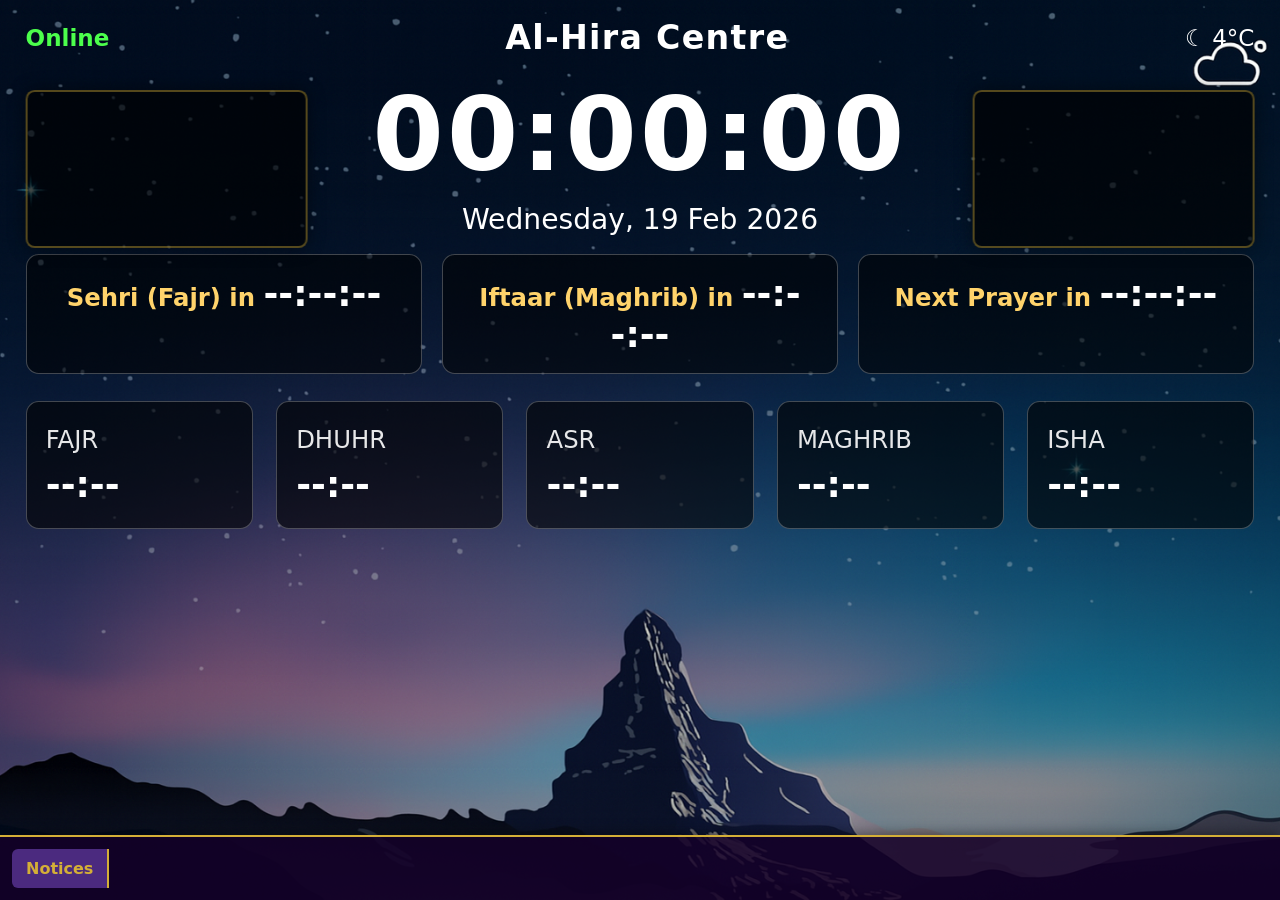
==== Masjid Screen FOR HOMEEE.html @ 8d3fa6f1 "Add files via upload" ====
<!DOCTYPE html>
<html lang="en">
<head>
    <meta charset="UTF-8">
    <title>Masjid Screen</title>


    

<style>
/* ===========================
   GLOBAL RESET + BACKGROUND
   =========================== */

/* ===========================
   LIVE STREAMS — SMALL + SPREAD OUT + LOWER
   =========================== */

.live-wrapper {
    position: fixed;
    top: 10vh; /* lower than before */
    left: 50%;
    transform: translateX(-50%);
    width: 96vw; /* spread almost edge-to-edge */
    display: flex;
    justify-content: space-between;
    gap: 2vw;
    z-index: 50; /* popup stays above (1000) */
}

.live-box {
    width: 22vw; /* small but visible */
    aspect-ratio: 16 / 9;
    background: rgba(0,0,0,0.65);
    border: 2px solid rgba(212,175,55,0.4); /* gold tint */
    border-radius: 0.7vw;
    overflow: hidden;
    box-shadow: 0 0 18px rgba(0,0,0,0.45);
}

.live-box iframe {
    width: 100%;
    height: 100%;
    border: none;
    pointer-events: auto;
}

/* Hide fullscreen button */
iframe::-webkit-media-controls-fullscreen-button {
    display: none !important;
}



   #hydration-popup {
    position: fixed;
    bottom: -80px;
    left: 50%;
    transform: translateX(-50%);
    background: rgba(0, 0, 0, 0.85);
    color: white;
    padding: 15px 25px;
    border-radius: 10px;
    font-size: 1.2rem;
    font-weight: 600;
    transition: bottom 0.6s ease;
    z-index: 9999;
}

#hydration-popup.show {
    bottom: 20px;
}

* {
    margin: 0;
    padding: 0;
    box-sizing: border-box;
    font-family: system-ui, -apple-system, BlinkMacSystemFont, "Segoe UI", sans-serif;
}

body {
    background: #000;
    overflow: hidden;
}

#screen {
    width: 100vw;
    height: 100vh;
    background-image: url("tv-background.png");
    background-size: cover;
    background-position: center;
    position: relative;
    padding: 2vh 2vw;
    display: flex;
    flex-direction: column;
}

/* ===========================
   FLASHING RED BORDER (SEHRI)
   =========================== */
#sehri-alert-border {
    position: absolute;
    inset: 0;
    border: 10px solid transparent;
    pointer-events: none;
    z-index: 999;
    display: none;
}

.flash-border {
    animation: flashRed 1s infinite;
}

@keyframes flashRed {
    0%   { border-color: rgba(255, 0, 0, 0.1); }
    50%  { border-color: rgba(255, 0, 0, 1); }
    100% { border-color: rgba(255, 0, 0, 0.1); }
}

/* ===========================
   BIG POPUP WARNING (SEHRI)
   =========================== */
#sehri-popup {
    position: absolute;
    inset: 0;
    background: rgba(0,0,0,0.75);
    display: none;
    justify-content: center;
    align-items: center;
    z-index: 1000;
}

#sehri-popup-content {
    background: rgba(255, 0, 0, 0.85);
    padding: 4vh 6vw;
    border-radius: 1vw;
    text-align: center;
    color: #fff;
    box-shadow: 0 0 40px rgba(255,0,0,0.8);
}

#sehri-popup-content h1 {
    font-size: 3.6vw; /* +20% */
    margin-bottom: 1vh;
}

#sehri-popup-content p {
    font-size: 1.9vw; /* +20% */
}

/* ===========================
   TOP BAR
   =========================== */
#top-bar {
    display: flex;
    justify-content: space-between;
    align-items: center;
    color: #fff;
    margin-bottom: 2vh;
}

#status-left {
    color: #4cff4c;
    font-size: 1.8vw; /* was 1.4 */
    font-weight: 600;
}

#masjid-name {
    font-size: 2.6vw; /* was 2 */
    font-weight: 700;
    letter-spacing: 0.1vw;
    text-align: center;
    flex: 1;
}

#weather-box {
    display: flex;
    align-items: center;
    gap: 0.5vw;
    font-size: 1.8vw; /* was 1.4 */
}

/* ===========================
   CENTER SECTION
   =========================== */
#center-section {
    display: flex;
    justify-content: space-between;
    margin-bottom: 3vh;
}

/* CLOCK PANEL */
#clock-panel {
    text-align: center;
    color: #fff;
    flex: 1;
}

#clock-time {
    font-size: 8vw; /* was 6vw */
    font-weight: 700;
    letter-spacing: 0.25vw;
}

#clock-date {
    font-size: 2.2vw; /* was 1.6 */
    margin-top: 1vh;
}

/* ===========================
   COUNTDOWN BOXES
   =========================== */
/* NEW 3‑COLUMN COUNTDOWN LAYOUT */
/* HORIZONTAL 3‑COLUMN COUNTDOWN LAYOUT */
#countdowns {
    display: grid;
    grid-template-columns: repeat(3, 1fr);
    gap: 1.5vw;
    margin-top: 2vh;
    width: 100%;
}

.countdown-box {
    background: rgba(0,0,0,0.55);
    border: 1px solid rgba(255,255,255,0.25);
    padding: 2vh 1.5vw;
    border-radius: 1vw;

    font-size: 1.9vw;
    color: #ffd36b;
    font-weight: 700;
    text-align: center;
}

#sehri-timer,
#iftaar-timer,
#next-timer {
    font-size: 2.8vw;
    font-weight: 800;
    color: #fff;
}


/* ===========================
   SIDE PANEL
   =========================== */
#side-panel {
    width: 28%; /* slightly wider */
    display: flex;
    flex-direction: column;
    gap: 2vh;
}

.side-pill {
    background: rgba(0,0,0,0.55);
    border: 1px solid rgba(255,255,255,0.25);
    padding: 2.5vh 1.5vw;
    border-radius: 1vw;
    display: flex;
    justify-content: space-between;
    color: #fff;
}

.pill-label {
    font-size: 1.6vw; /* was 1.2 */
    opacity: 0.85;
}

.pill-time {
    font-size: 2.4vw; /* was 1.8 */
    font-weight: 700;
}

/* ===========================
   PRAYER GRID
   =========================== */
#prayer-grid {
    display: grid;
    grid-template-columns: repeat(5, 1fr);
    gap: 1.8vw; /* slightly bigger */
    margin-bottom: 3vh;
}

.prayer-card {
    background: rgba(0,0,0,0.6);
    border: 1px solid rgba(255,255,255,0.25);
    border-radius: 1vw;
    padding: 2.5vh 1.5vw;
    color: #fff;
}

.prayer-name {
    font-size: 1.9vw; /* was 1.4 */
    text-transform: uppercase;
    opacity: 0.9;
    margin-bottom: 1.2vh;
}

.prayer-times {
    display: flex;
    justify-content: space-between;
}

.time-main {
    font-size: 2.8vw; /* was 2 */
    font-weight: 700;
}

.time-sub {
    font-size: 1.6vw; /* was 1.2 */
    opacity: 0.8;
}

/* ===========================
   BOTTOM BAR
   =========================== */
#bottom-bar {
    background: rgba(0,0,0,0.7);
    border: 1px solid rgba(255,255,255,0.25);
    border-radius: 1vw;
    padding: 2vh 2vw;
    display: flex;
    justify-content: space-between;
    color: #fff;
    font-size: 1.6vw; /* was 1.2 */
}

#qr-box {
    width: 5vw; /* was 4 */
    height: 5vw;
    background: #fff;
    color: #000;
    display: flex;
    justify-content: center;
    align-items: center;
    border-radius: 0.5vw;
    font-weight: 700;
}

#logo-box {
    opacity: 0.8;
    font-size: 1.6vw; /* was 1.2 */
}

.tv-bar {
  position: fixed;
  bottom: 0;
  left: 0;
  width: 100%;
  background: rgba(20, 0, 40, 0.85);
  border-top: 2px solid #d4af37;
  box-shadow: 0 -2px 12px rgba(0,0,0,0.4);
  z-index: 9999;
  display: flex;
  align-items: center;
  padding: 12px 0;
}

.badge {
  background: #4b2a7f;
  color: #d4af37;
  padding: 10px 14px;
  font-weight: bold;
  font-size: 1rem;
  border-right: 2px solid #d4af37;
  margin-left: 12px;
  border-radius: 6px 0 0 6px;
}

.scroll-wrapper {
  overflow: hidden;
  white-space: nowrap;
  flex: 1;
  padding-left: 12px;
}

.scroll-text {
  display: inline-block;
  padding-left: 100%;
  font-size: 1.2rem;
  color: #fff;
  font-weight: 500;
  letter-spacing: 0.5px;
  animation: marqueeScroll 22s linear infinite;
}

@keyframes marqueeScroll {
  0% { transform: translateX(0); }
  100% { transform: translateX(-100%); }
}

#side-panel {
    display: none !important;
}


#logo-box {
    opacity: 0.8;
}
</style>
</head>

<body>


    <!-- BACKGROUND WRAPPER -->
    <div id="screen">

        <!-- FLASHING BORDER (Sehri only) -->
        <div id="sehri-alert-border"></div>

        <!-- BIG POPUP WARNING (Sehri only) -->
        <div id="sehri-popup">
            <div id="sehri-popup-content">
<h1 id="sehri-popup-title">⚠️ 5 MINUTES LEFT FOR SEHRI</h1>

                <p>Please complete your fast.</p>
            </div>
        </div>

        <!-- TOP BAR -->
        <header id="top-bar">
            <div id="status-left">Online</div>
            <div id="masjid-name">Al-Hira Centre</div>
            <div id="weather-box">
                <div id="weather-box">
    <span id="weather-icon">☾</span>
    <span id="weather-temp">4°C</span>
</div>

            </div>
        </header>

        <!-- CENTER CLOCK + SIDE INFO -->
        <section id="center-section">

            <!-- CLOCK PANEL -->
            <div id="clock-panel">
                <div id="clock-time">00:00:00</div>
                <div id="clock-date">Wednesday, 19 Feb 2026</div>

                <!-- COUNTDOWNS -->
<div id="countdowns">
    <div class="countdown-box">
        Sehri (Fajr) in <span id="sehri-timer">--:--:--</span>
    </div>

    <div class="countdown-box">
        Iftaar (Maghrib) in <span id="iftaar-timer">--:--:--</span>
    </div>

    <div class="countdown-box">
        Next Prayer in <span id="next-timer">--:--:--</span>
    </div>
</div>


<aside id="side-panel">    <div class="side-pill">
        <span class="pill-label">Shurûq</span>
        <span id="shuruq-time" class="pill-time">--:--</span>
    </div>

    <div class="side-pill">
        <span class="pill-label">Jumu‘a</span>
        <span class="pill-time">
            <span id="jumua-1">12:30</span> /
            <span id="jumua-2">13:30</span>
        </span>
    </div>
</aside>


        </section>

        <!-- PRAYER GRID -->
        <section id="prayer-grid">

            <div class="prayer-card">
                <div class="prayer-name">Fajr</div>
                <div class="prayer-times">
                    <span id="fajr-beg" class="time-main">--:--</span>
                    
                </div>
            </div>

            <div class="prayer-card">
                <div class="prayer-name">Dhuhr</div>
                <div class="prayer-times">
                    <span id="dhuhr-beg" class="time-main">--:--</span>
                 
                </div>
            </div>

            <div class="prayer-card">
                <div class="prayer-name">Asr</div>
                <div class="prayer-times">
                    <span id="asr-beg" class="time-main">--:--</span>
                
                </div>
            </div>

            <div class="prayer-card">
                <div class="prayer-name">Maghrib</div>
                <div class="prayer-times">
                    <span id="maghrib-beg" class="time-main">--:--</span>
             
                </div>
            </div>

            <div class="prayer-card">
                <div class="prayer-name">Isha</div>
                <div class="prayer-times">
                    <span id="isha-beg" class="time-main">--:--</span>
                 
                </div>
            </div>

        </section>

<!-- LIVE STREAM WRAPPER -->
<div class="live-wrapper">
    <div class="live-box">
        <iframe 
            src="https://www.youtube.com/embed/_pJTDb92ShQ?autoplay=1&mute=1&controls=0"
            allow="autoplay"
            allowfullscreen="false">
        </iframe>
    </div>

    <div class="live-box">
        <iframe 
            src="https://www.youtube.com/embed/3L7Gf0BD0gc?autoplay=1&mute=1&controls=0"
            allow="autoplay"
            allowfullscreen="false">
        </iframe>
    </div>
</div>


        <!-- marquee -->
 
<div class="tv-bar">
  <div class="badge">Notices</div>
  <div class="scroll-wrapper">
    <div class="scroll-text">
      Donate Now: Al Hira Educational Centre — Sort Code: 30-64-10 — Account: 34642160 (May Allah reward you for your donation)
    </div>
  </div>
</div>



    </div>
<script>
    /* ============================================================
   RAMADAN TIMETABLE (FROM YOUR PDF)
   ============================================================ */

const ramadanTable = [
    // Day 1
    { date: "2026-02-19", fajr: "05:21", sunrise: "07:13", dhuhr: "12:21", asr: "15:32", maghrib: "17:30", isha: "19:22" },
    // Day 2
    { date: "2026-02-20", fajr: "05:18", sunrise: "07:11", dhuhr: "12:21", asr: "15:34", maghrib: "17:32", isha: "19:24" },
    // Day 3
    { date: "2026-02-21", fajr: "05:16", sunrise: "07:08", dhuhr: "12:21", asr: "15:36", maghrib: "17:34", isha: "19:26" },
    // Day 4
    { date: "2026-02-22", fajr: "05:14", sunrise: "07:06", dhuhr: "12:21", asr: "15:38", maghrib: "17:36", isha: "19:28" },
    // Day 5
    { date: "2026-02-23", fajr: "05:12", sunrise: "07:04", dhuhr: "12:20", asr: "15:40", maghrib: "17:38", isha: "19:30" },
    // Day 6
    { date: "2026-02-24", fajr: "05:10", sunrise: "07:02", dhuhr: "12:20", asr: "15:41", maghrib: "17:40", isha: "19:32" },
    // Day 7
    { date: "2026-02-25", fajr: "05:08", sunrise: "06:59", dhuhr: "12:20", asr: "15:43", maghrib: "17:42", isha: "19:34" },
    // Day 8
    { date: "2026-02-26", fajr: "05:06", sunrise: "06:57", dhuhr: "12:20", asr: "15:45", maghrib: "17:44", isha: "19:36" },
    // Day 9
    { date: "2026-02-27", fajr: "05:03", sunrise: "06:55", dhuhr: "12:20", asr: "15:46", maghrib: "17:46", isha: "19:37" },
    // Day 10
    { date: "2026-02-28", fajr: "05:01", sunrise: "06:53", dhuhr: "12:20", asr: "15:48", maghrib: "17:48", isha: "19:39" },
    // Day 11
    { date: "2026-03-01", fajr: "04:59", sunrise: "06:50", dhuhr: "12:19", asr: "15:50", maghrib: "17:49", isha: "19:41" },
    // Day 12
    { date: "2026-03-02", fajr: "04:57", sunrise: "06:48", dhuhr: "12:19", asr: "15:52", maghrib: "17:51", isha: "19:43" },
    // Day 13
    { date: "2026-03-03", fajr: "04:54", sunrise: "06:46", dhuhr: "12:19", asr: "15:53", maghrib: "17:53", isha: "19:45" },
    // Day 14
    { date: "2026-03-04", fajr: "04:52", sunrise: "06:43", dhuhr: "12:19", asr: "15:55", maghrib: "17:55", isha: "19:47" },
    // Day 15
    { date: "2026-03-05", fajr: "04:49", sunrise: "06:41", dhuhr: "12:19", asr: "15:57", maghrib: "17:57", isha: "19:49" },
    // Day 16
    { date: "2026-03-06", fajr: "04:47", sunrise: "06:39", dhuhr: "12:18", asr: "15:58", maghrib: "17:59", isha: "19:51" },
    // Day 17
    { date: "2026-03-07", fajr: "04:44", sunrise: "06:36", dhuhr: "12:18", asr: "16:00", maghrib: "18:01", isha: "19:53" },
    // Day 18
    { date: "2026-03-08", fajr: "04:42", sunrise: "06:34", dhuhr: "12:18", asr: "16:01", maghrib: "18:03", isha: "19:55" },
    // Day 19
    { date: "2026-03-09", fajr: "04:39", sunrise: "06:31", dhuhr: "12:18", asr: "16:03", maghrib: "18:05", isha: "19:57" },
    // Day 20
    { date: "2026-03-10", fajr: "04:37", sunrise: "06:29", dhuhr: "12:17", asr: "16:05", maghrib: "18:07", isha: "19:59" },
    // Day 21
    { date: "2026-03-11", fajr: "04:34", sunrise: "06:27", dhuhr: "12:17", asr: "16:06", maghrib: "18:09", isha: "20:00" },
    // Day 22
    { date: "2026-03-12", fajr: "04:32", sunrise: "06:24", dhuhr: "12:17", asr: "16:08", maghrib: "18:10", isha: "20:00" },
    // Day 23
    { date: "2026-03-13", fajr: "04:29", sunrise: "06:22", dhuhr: "12:17", asr: "16:09", maghrib: "18:12", isha: "20:00" },
    // Day 24
    { date: "2026-03-14", fajr: "04:27", sunrise: "06:19", dhuhr: "12:16", asr: "16:11", maghrib: "18:14", isha: "20:00" },
    // Day 25
    { date: "2026-03-15", fajr: "04:24", sunrise: "06:17", dhuhr: "12:16", asr: "16:12", maghrib: "18:16", isha: "20:00" },
    // Day 26
    { date: "2026-03-16", fajr: "04:21", sunrise: "06:15", dhuhr: "12:16", asr: "16:14", maghrib: "18:18", isha: "20:00" },
    // Day 27
    { date: "2026-03-17", fajr: "04:18", sunrise: "06:12", dhuhr: "12:15", asr: "16:15", maghrib: "18:20", isha: "20:00" },
    // Day 28
    { date: "2026-03-18", fajr: "04:16", sunrise: "06:10", dhuhr: "12:15", asr: "16:17", maghrib: "18:22", isha: "20:00" },
    // Day 29
    { date: "2026-03-19", fajr: "04:13", sunrise: "06:07", dhuhr: "12:15", asr: "16:18", maghrib: "18:24", isha: "20:00" },
    // Day 30
    { date: "2026-03-20", fajr: "04:10", sunrise: "06:05", dhuhr: "12:15", asr: "16:20", maghrib: "18:25", isha: "20:00" }
];

/* ============================================================
   FIND TODAY'S RAMADAN ROW
   ============================================================ */

function getTodayRow() {
    const today = new Date();
    const yyyy = today.getFullYear();
    const mm = String(today.getMonth() + 1).padStart(2, "0");
    const dd = String(today.getDate()).padStart(2, "0");
    const todayStr = `${yyyy}-${mm}-${dd}`;

    return ramadanTable.find(row => row.date === todayStr);
}

/* ============================================================
   UPDATE PRAYER TIMES ON SCREEN
   ============================================================ */

function loadPrayerTimes(row) {
    if (!row) return;

    document.getElementById("fajr-beg").textContent = row.fajr;


    document.getElementById("dhuhr-beg").textContent = row.dhuhr;


    document.getElementById("asr-beg").textContent = row.asr;


    document.getElementById("maghrib-beg").textContent = row.maghrib;


    document.getElementById("isha-beg").textContent = row.isha;


    document.getElementById("shuruq-time").textContent = row.sunrise;
}

/* ============================================================
   CLOCK + DATE
   ============================================================ */

function updateClock() {
    const now = new Date();

    const h = String(now.getHours()).padStart(2, "0");
    const m = String(now.getMinutes()).padStart(2, "0");
    const s = String(now.getSeconds()).padStart(2, "0");

    document.getElementById("clock-time").textContent = `${h}:${m}:${s}`;

    const days = ["Sunday","Monday","Tuesday","Wednesday","Thursday","Friday","Saturday"];
    const months = ["Jan","Feb","Mar","Apr","May","Jun","Jul","Aug","Sep","Oct","Nov","Dec"];

    const dateStr = `${days[now.getDay()]}, ${now.getDate()} ${months[now.getMonth()]} ${now.getFullYear()}`;
    document.getElementById("clock-date").textContent = dateStr;
}

/* ============================================================
   COUNTDOWN HELPERS
   ============================================================ */

function getTimeDiff(targetTime) {
    const now = new Date();
    const [hh, mm] = targetTime.split(":").map(Number);
    const target = new Date(now.getFullYear(), now.getMonth(), now.getDate(), hh, mm, 0);
    return target - now;
}

function formatDiff(ms) {
    if (ms <= 0) return "00:00:00";
    const totalSec = Math.floor(ms / 1000);
    const h = String(Math.floor(totalSec / 3600)).padStart(2, "0");
    const m = String(Math.floor((totalSec % 3600) / 60)).padStart(2, "0");
    const s = String(totalSec % 60).padStart(2, "0");
    return `${h}:${m}:${s}`;
}

/* ============================================================
   SEHRI ALERTS + ADHAN
   ============================================================ */

let adhanPlayed = false;

function handleSehriAlerts(row) {
    const diff = getTimeDiff(row.fajr);

    // Update countdown
    document.getElementById("sehri-timer").textContent = formatDiff(diff);

    // 5-minute warning
    if (diff <= 5 * 60 * 1000 && diff > 0) {
        document.getElementById("sehri-alert-border").style.display = "block";
        document.getElementById("sehri-alert-border").classList.add("flash-border");

        document.getElementById("sehri-popup").style.display = "flex";
    }

    if (diff <= 5 * 60 * 1000 && diff > 0) {
    document.getElementById("sehri-alert-border").style.display = "block";
    document.getElementById("sehri-alert-border").classList.add("flash-border");
    document.getElementById("sehri-popup").style.display = "flex";

    // UPDATE POPUP TEXT LIVE
    const mins = Math.floor(diff / 60000);
    const secs = Math.floor((diff % 60000) / 1000);

    document.getElementById("sehri-popup-title").innerText =
        `⚠️ Sehri ending in ${mins}:${secs.toString().padStart(2, "0")}`;
}
// Hide popup when Sehri is over
if (diff <= 0) {
    document.getElementById("sehri-alert-border").style.display = "none";
    document.getElementById("sehri-alert-border").classList.remove("flash-border");

    document.getElementById("sehri-popup").style.display = "none";
}


// Play adhan 45 seconds before Fajr + show popup
if (diff <= 45000 && !adhanPlayed && diff > 0) {
    const audio = new Audio("adhan.mp3");
    audio.play();
    adhanPlayed = true;

    
}

}
/* ============================================================
   IFTAAR COUNTDOWN
   ============================================================ */

function handleIftaar(row) {
    const diff = getTimeDiff(row.maghrib);
    document.getElementById("iftaar-timer").textContent = formatDiff(diff);
}

/* ============================================================
   NEXT PRAYER COUNTDOWN
   ============================================================ */

function handleNextPrayer(row) {
    const now = new Date();

    const times = [
        { name: "Fajr", time: row.fajr },
        { name: "Dhuhr", time: row.dhuhr },
        { name: "Asr", time: row.asr },
        { name: "Maghrib", time: row.maghrib },
        { name: "Isha", time: row.isha }
    ];

    let next = null;

    for (let t of times) {
        const diff = getTimeDiff(t.time);
        if (diff > 0) {
            next = { name: t.name, diff };
            break;
        }
    }

    if (!next) {
        document.getElementById("next-timer").textContent = "00:00:00";
        return;
    }

    document.getElementById("next-timer").textContent = formatDiff(next.diff);
}

/* ============================================================
   MAIN LOOP
   ============================================================ */

function mainLoop() {
    const row = getTodayRow();
    if (!row) return;

    updateClock();
    handleSehriAlerts(row);
    handleIftaar(row);
    handleNextPrayer(row);
}

window.onload = () => {
    const row = getTodayRow();
    if (row) loadPrayerTimes(row);

    setInterval(mainLoop, 1000);
};








async function updateWeather() {
    const lat = 53.6458;   // Huddersfield
    const lon = -1.7850;

    const url = `https://api.open-meteo.com/v1/forecast?latitude=${lat}&longitude=${lon}&current=temperature_2m,apparent_temperature,weather_code,is_day`;

    try {
        const res = await fetch(url);
        const data = await res.json();

        const temp = Math.round(data.current.temperature_2m);
        const feels = Math.round(data.current.apparent_temperature);
        const code = data.current.weather_code;
        const isDay = data.current.is_day === 1;

        // Convert weather code → icon
        const icon = getWeatherIcon(code, isDay);

        document.getElementById("weather-temp").textContent =
            `${temp}°C (Feels ${feels}°C)`;

        document.getElementById("weather-icon").innerHTML = icon;

    } catch (err) {
        console.error("Weather error:", err);
    }
}

function getWeatherIcon(code, isDay) {
    const sun = "☀️";
    const moon = "🌙";
    const cloud = "☁️";
    const rain = "🌧️";
    const storm = "⛈️";
    const snow = "❄️";
    const fog = "🌫️";

    if (code === 0) return isDay ? sun : moon;          // Clear
    if ([1, 2, 3].includes(code)) return cloud;         // Partly cloudy
    if ([45, 48].includes(code)) return fog;            // Fog
    if ([51, 53, 55, 61, 63, 65].includes(code)) return rain; // Rain
    if ([71, 73, 75].includes(code)) return snow;       // Snow
    if ([95, 96, 99].includes(code)) return storm;      // Thunder

    return cloud;
}

// Update every 10 minutes
updateWeather();
setInterval(updateWeather, 600000);



</script>
</body>



</html>
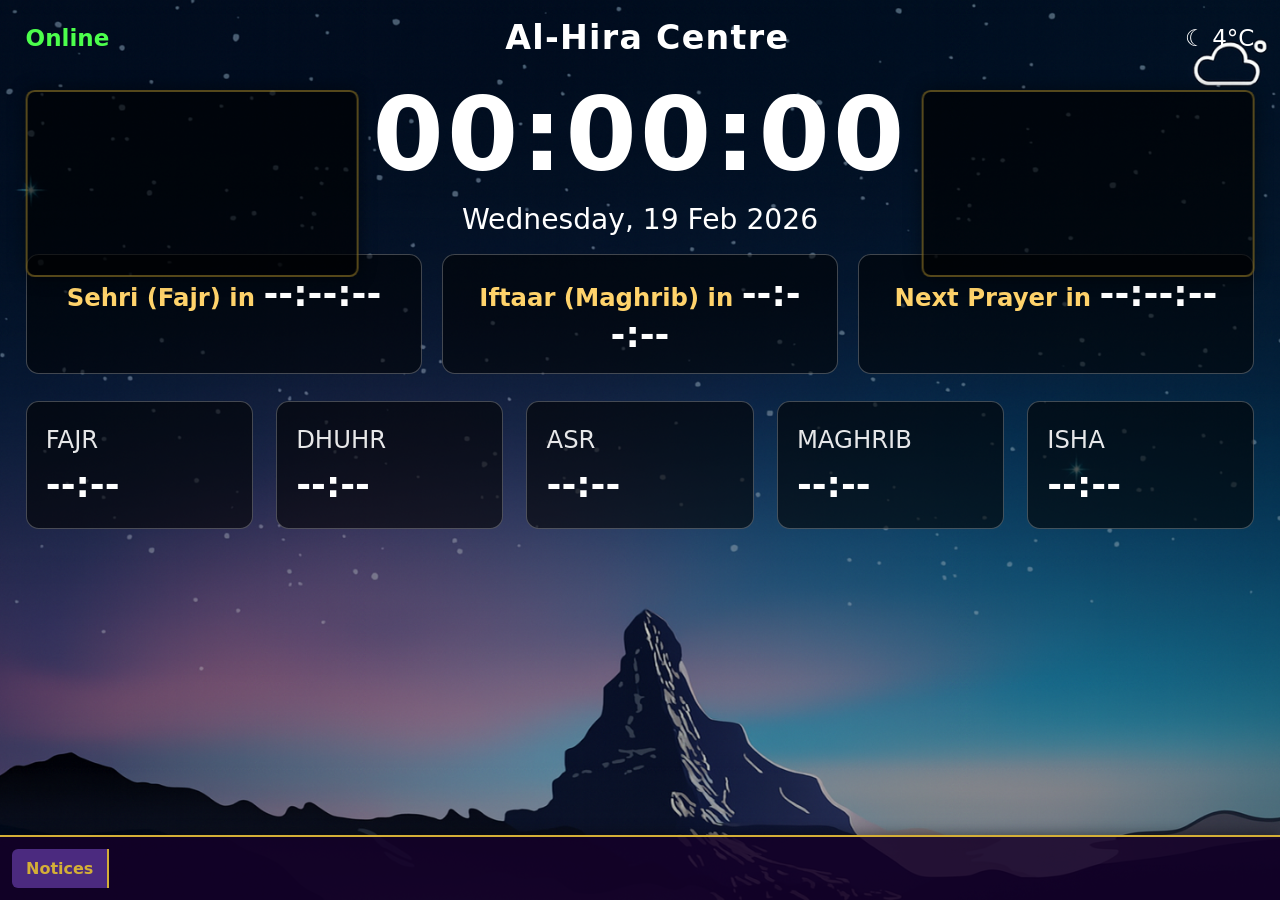
==== commit b1f6e0c5: "Add files via upload" ====
--- a/Masjid Screen FOR HOMEEE.html
+++ b/Masjid Screen FOR HOMEEE.html
@@ -275,10 +275,39 @@
    PRAYER GRID
    =========================== */
 #prayer-grid {
+
     display: grid;
     grid-template-columns: repeat(5, 1fr);
     gap: 1.8vw; /* slightly bigger */
     margin-bottom: 3vh;
+}
+.live-wrapper {
+    position: fixed;
+    top: 10vh;
+    left: 50%;
+    transform: translateX(-50%);
+    width: 96vw;
+    display: flex;
+    justify-content: space-between;
+    gap: 1.7vw; /* balanced spacing */
+    z-index: 50;
+}
+
+.live-box {
+    width: 26vw; /* perfect middle ground */
+    aspect-ratio: 16 / 9;
+    background: rgba(0,0,0,0.65);
+    border: 2px solid rgba(212,175,55,0.4);
+    border-radius: 0.7vw;
+    overflow: hidden;
+    box-shadow: 0 0 18px rgba(0,0,0,0.45);
+}
+
+.live-box iframe {
+    width: 100%;
+    height: 100%;
+    border: none;
+    pointer-events: auto;
 }
 
 .prayer-card {
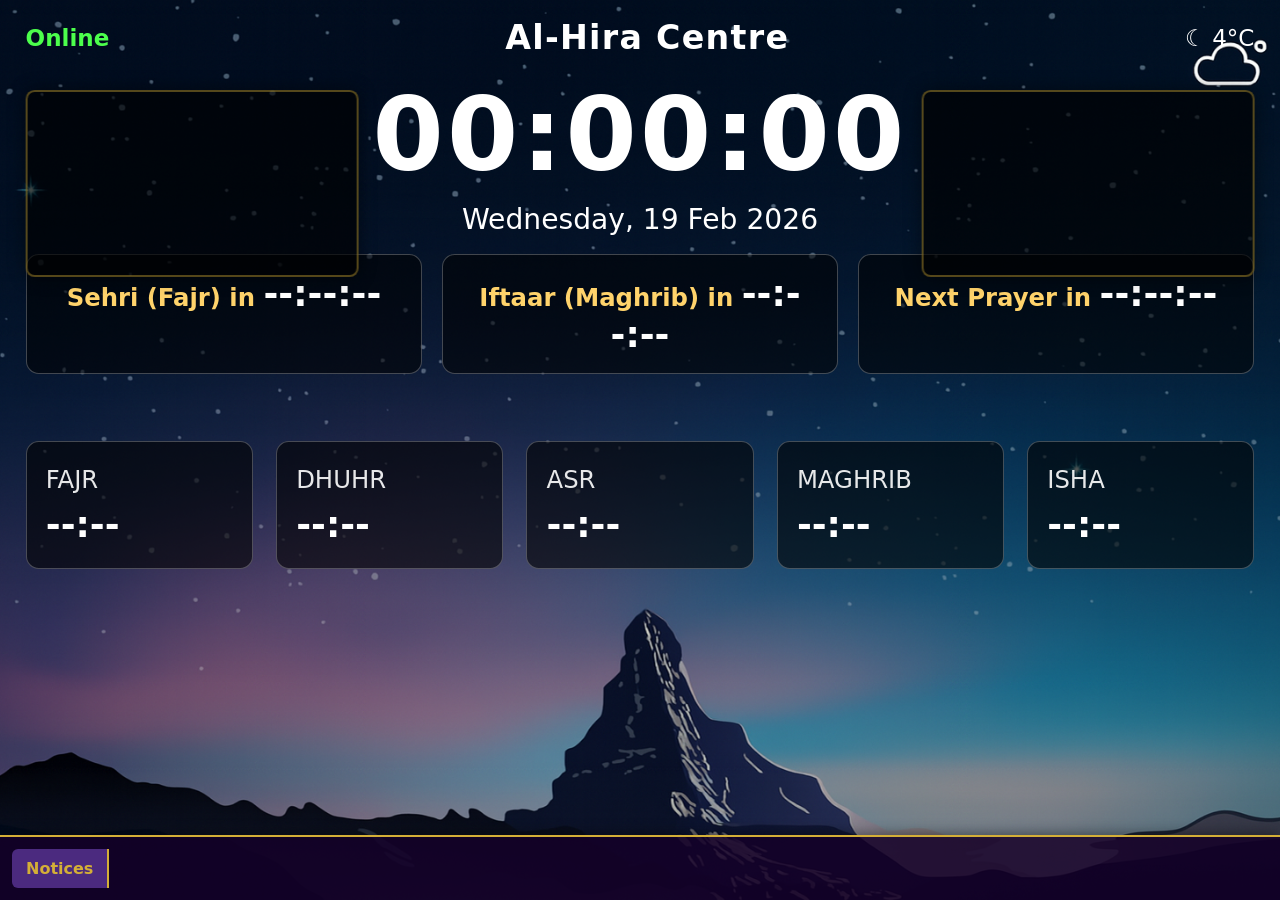
==== commit 01f257dd: "Add files via upload" ====
--- a/Masjid Screen FOR HOMEEE.html
+++ b/Masjid Screen FOR HOMEEE.html
@@ -281,6 +281,10 @@
     gap: 1.8vw; /* slightly bigger */
     margin-bottom: 3vh;
 }
+#prayer-grid {
+    margin-top: 40px; /* adjust to taste */
+}
+
 .live-wrapper {
     position: fixed;
     top: 10vh;
